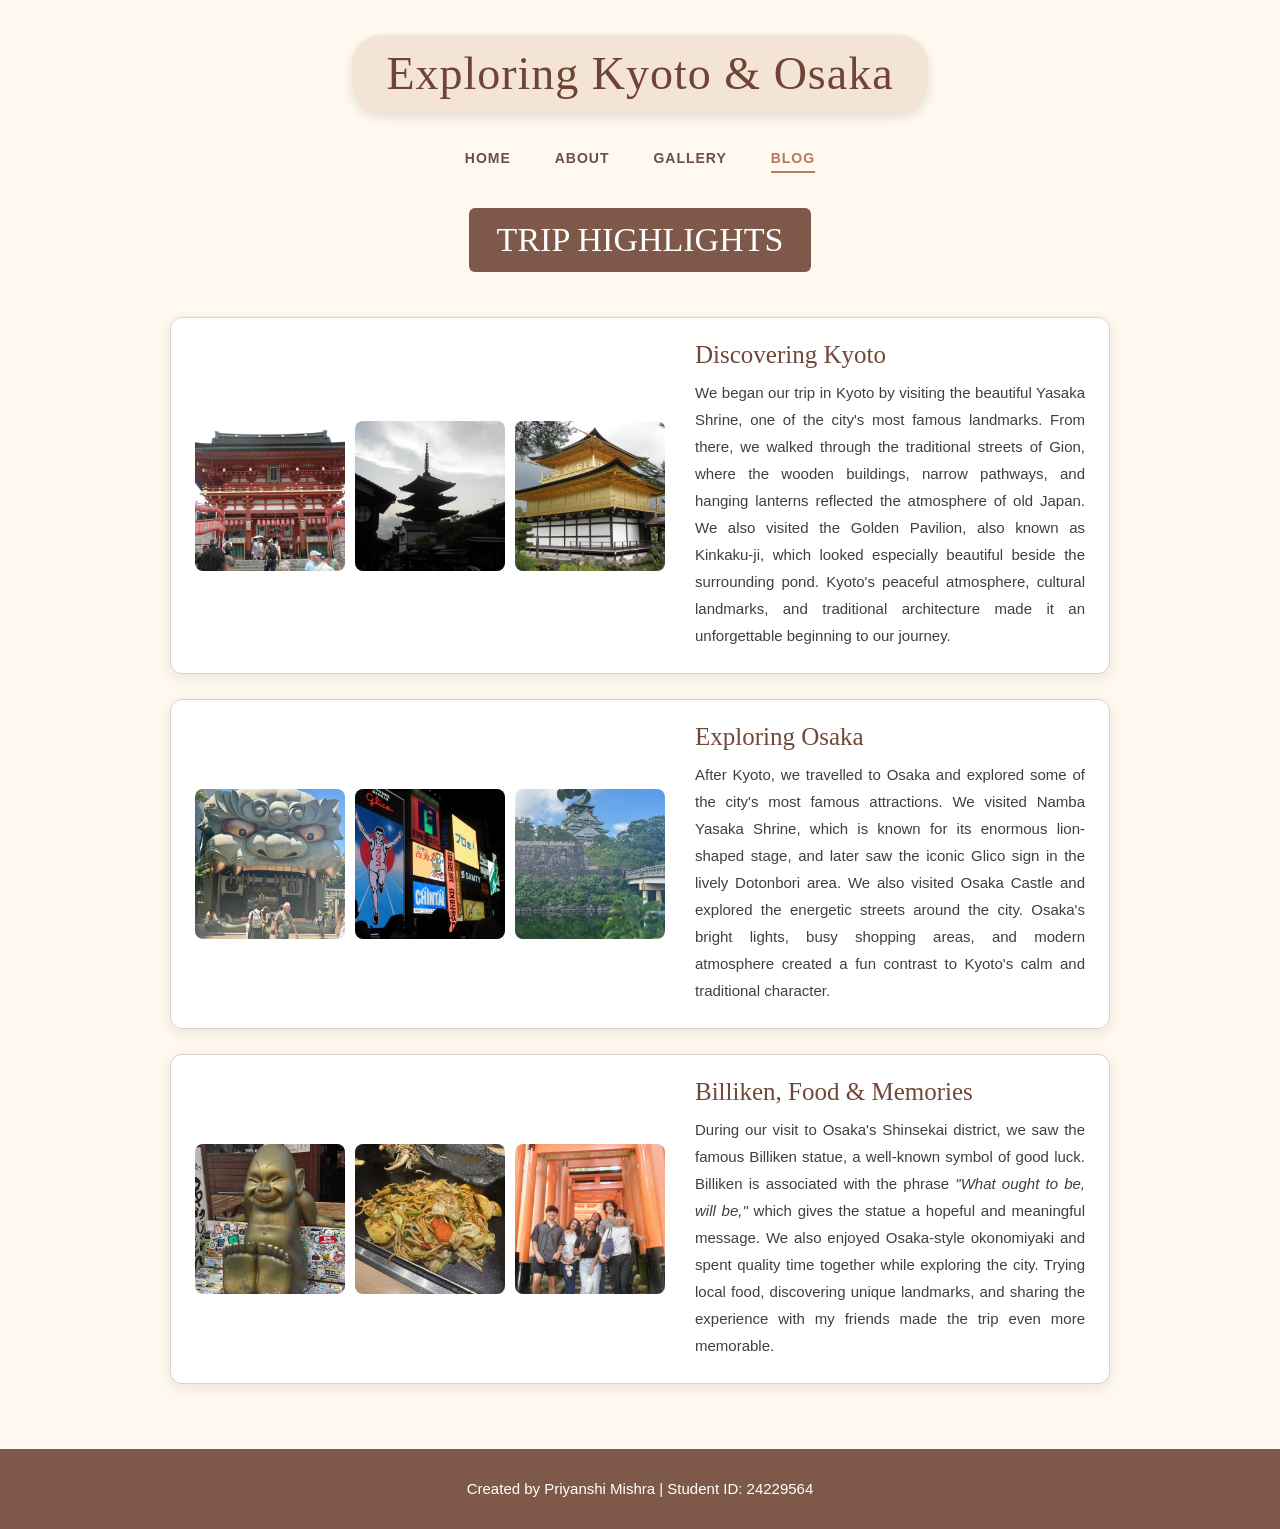
==== blog.html @ a9959059 "Initial commit" ====
<!DOCTYPE html>
<!-- Website Template by freewebsitetemplates.com -->
<html>
<head>
    <meta charset="UTF-8" />
    <meta name="viewport" content="width=device-width, initial-scale=1.0" />

    <title>Blog - Exploring Kyoto & Osaka</title>

    <link rel="stylesheet" type="text/css" href="css/style.css" />

    <link
        rel="stylesheet"
        type="text/css"
        href="css/mobile.css"
        media="screen and (max-width : 568px)"
    />

    <script type="text/javascript" src="js/mobile.js"></script>
</head>

<body class="blog-page">

    <div id="header">

        <h1 class="main-title">Exploring Kyoto & Osaka</h1>

        <ul id="navigation">

            <li>
                <a href="index.html">home</a>
            </li>

            <li>
                <a href="about.html">about</a>
            </li>

            <li>
                <a href="gallery.html">gallery</a>
            </li>

            <li class="selected">
                <a href="blog.html">blog</a>
            </li>

        </ul>

    </div>

    <div id="body">

        <h1>
            <span>Trip Highlights</span>
        </h1>

        <div>

            <ul>

                <!-- Kyoto Section -->

                <li>

                    <div class="box">

                        <div class="box-img">

                            <img
                                src="images/yasakashrine.jpeg"
                                alt="Yasaka Shrine"
                                width="150px"
                                height="150px"
                            />

                            <img
                                src="images/gionstreet.jpeg"
                                alt="Gion Street"
                                width="150px"
                                height="150px"
                            />

                            <img
                                src="images/goldentemple.jpeg"
                                alt="Golden Pavilion in Kyoto"
                                width="150px"
                                height="150px"
                            />

                        </div>

                        <div class="box-p">

                            <h3>Discovering Kyoto</h3>

                            <p>
                                We began our trip in Kyoto by visiting the beautiful Yasaka Shrine, one of the city's most famous landmarks. From there, we walked through the traditional streets of Gion, where the wooden buildings, narrow pathways, and hanging lanterns reflected the atmosphere of old Japan. We also visited the Golden Pavilion, also known as Kinkaku-ji, which looked especially beautiful beside the surrounding pond. Kyoto's peaceful atmosphere, cultural landmarks, and traditional architecture made it an unforgettable beginning to our journey.
                            </p>

                        </div>

                    </div>

                </li>

                <!-- Osaka Section -->

                <li>

                    <div class="box">

                        <div class="box-img">

                            <img
                                src="images/namba-yasaka-shrine.jpeg"
                                alt="Namba Yasaka Shrine"
                                width="150px"
                                height="150px"
                            />

                            <img
                                src="images/Glicabridge.jpeg"
                                alt="Glico sign in Dotonbori"
                                width="150px"
                                height="150px"
                            />

                            <img
                                src="images/osaka-castle.jpeg"
                                alt="Osaka Castle"
                                width="150px"
                                height="150px"
                            />

                        </div>

                        <div class="box-p">

                            <h3>Exploring Osaka</h3>

                            <p>
                                After Kyoto, we travelled to Osaka and explored some of the city's most famous attractions. We visited Namba Yasaka Shrine, which is known for its enormous lion-shaped stage, and later saw the iconic Glico sign in the lively Dotonbori area. We also visited Osaka Castle and explored the energetic streets around the city. Osaka's bright lights, busy shopping areas, and modern atmosphere created a fun contrast to Kyoto's calm and traditional character.
                            </p>

                        </div>

                    </div>

                </li>

                <!-- Billiken and Food Section -->

                <li>

                    <div class="box">

                        <div class="box-img">

                            <img
                                src="images/whatoughttobe.jpeg"
                                alt="Billiken Statue"
                                width="150px"
                                height="150px"
                            />

                            <img
                                src="images/okonomiyaki.jpeg"
                                alt="Osaka-style okonomiyaki"
                                width="150px"
                                height="150px"
                            />

                            <img
                                src="images/friends.jpeg"
                                alt="Friends during the trip"
                                width="150px"
                                height="150px"
                            />

                        </div>

                        <div class="box-p">

                            <h3>Billiken, Food & Memories</h3>

                            <p>
                                During our visit to Osaka's Shinsekai district, we saw the famous Billiken statue, a well-known symbol of good luck. Billiken is associated with the phrase <em>"What ought to be, will be,"</em> which gives the statue a hopeful and meaningful message. We also enjoyed Osaka-style okonomiyaki and spent quality time together while exploring the city. Trying local food, discovering unique landmarks, and sharing the experience with my friends made the trip even more memorable.
                            </p>

                        </div>

                    </div>

                </li>

            </ul>

        </div>

    </div>

    <div id="footer">

        <div>
            <p>Created by Priyanshi Mishra | Student ID: 24229564</p>
        </div>

    </div>

</body>
</html>
---- css/style.css ----
/* Website Template by freewebsitetemplates.com */

/* ------------------------------
   GENERAL STYLES
------------------------------ */

* {
	box-sizing: border-box;
}

body {
	background: #fffaf5;
	color: #2f2f2f;
	font-family: Arial, Helvetica, sans-serif;
	font-size: 14px;
	font-weight: normal;
	line-height: 1;
	margin: 0;
	min-width: 960px;
	padding: 0;
}

p {
	color: #3f3f3f;
	font-size: 15px;
	line-height: 1.8;
	margin: 0;
	padding: 0;
}

p a {
	color: #7e4d3a;
	text-decoration: underline;
}

p a:hover {
	color: #b26f52;
}

/* ------------------------------
   HEADER
------------------------------ */

#header {
	display: block;
	margin: 0 auto;
	padding: 35px 0 35px;
	text-align: center;
	width: 960px;
}

#header a.logo {
	display: none;
}

.main-title {
	background: #f4e4d6;
	border-radius: 30px;
	box-shadow: 0 4px 12px rgba(0, 0, 0, 0.12);
	color: #6f4435;
	display: inline-block;
	font-family: Georgia, "Times New Roman", serif;
	font-size: 46px;
	font-weight: normal;
	letter-spacing: 1px;
	margin: 0;
	padding: 16px 34px;
	text-align: center;
}

#header ul {
	margin: 0;
	padding: 38px 0 0;
}

#header ul li {
	display: inline;
	list-style: none;
	margin: 0;
	padding: 0 20px;
}

#header ul li a {
	color: #6a5148;
	display: inline-block;
	font-family: Arial, Helvetica, sans-serif;
	font-size: 14px;
	font-weight: bold;
	letter-spacing: 1px;
	margin: 0;
	padding: 0 0 6px;
	text-decoration: none;
	text-transform: uppercase;
}

#header ul li a:hover,
#header ul li.selected a {
	border-bottom: 2px solid #b8795f;
	color: #b8795f;
}

/* ------------------------------
   BODY
------------------------------ */

#body {
	margin: 0;
	padding: 0 0 40px;
	text-align: center;
}

#body h1 {
	color: #fff;
	display: inline-block;
	font-family: Georgia, "Times New Roman", serif;
	font-size: 34px;
	font-weight: normal;
	margin: 0 0 25px;
	padding: 0;
	text-transform: uppercase;
}

#body h1 span {
	background: #7e594a;
	border-radius: 6px;
	display: inline-block;
	padding: 15px 28px;
}

#body > div {
	margin: 0 auto;
	padding: 0;
	width: 960px;
}

/* ------------------------------
   ABOUT PAGE
------------------------------ */

.about-page {
	background-color: #f6fbf6;
}

.about-title {
	background: #6f8f70 !important;
	box-shadow: 0 4px 12px rgba(0, 0, 0, 0.15);
	color: #fff;
	display: inline-block;
	margin: 0 0 25px !important;
	padding: 15px 28px !important;
}

#body > div > img {
	border: 4px solid #fff;
	border-radius: 10px;
	box-shadow: 0 5px 18px rgba(0, 0, 0, 0.16);
	display: block;
	height: 500px;
	margin: 24px auto 0;
	object-fit: cover;
	padding: 0;
	width: 760px;
}

#body > div .article {
	margin: 0 auto;
	padding: 35px 40px 0;
	width: 760px;
}

#body > div .article h2 {
	font-family: Georgia, "Times New Roman", serif;
	font-size: 26px;
	font-weight: normal;
	margin: 0 0 25px;
}

#body > div .article h3 {
	color: #252525;
	line-height: 24px;
	margin: 0;
	padding: 0;
}

#body > div .article h4 {
	background: #7e594a;
	color: #fff;
	display: inline-block;
	font-family: Georgia, "Times New Roman", serif;
	font-size: 24px;
	font-weight: normal;
	margin: 0 0 25px;
	padding: 10px 26px;
}

#body > div .article p {
	margin: 0 0 30px;
	text-align: justify;
}

/* ------------------------------
   HOMEPAGE FEATURED SECTION
------------------------------ */

#body #featured {
	height: 620px;
	margin: 0 0 30px;
	overflow: hidden;
	padding: 0;
	position: relative;
	width: 100%;
}

#body #featured img {
	border: 0;
	display: block;
	height: 620px;
	margin: 0;
	object-fit: cover;
	object-position: center;
	padding: 0;
	width: 100%;
}

#body #featured::after {
	background: linear-gradient(
		to right,
		rgba(0, 0, 0, 0.45),
		rgba(0, 0, 0, 0.05)
	);
	content: "";
	inset: 0;
	position: absolute;
}

#body #featured div {
	left: 50%;
	margin-left: -480px;
	margin-top: 0;
	padding: 0;
	position: absolute;
	text-align: left;
	top: 175px;
	width: 470px;
	z-index: 2;
}

#body #featured div h2 {
	background: rgba(255, 255, 255, 0.94);
	border-radius: 5px;
	color: #51372e;
	display: inline-block;
	font-family: Georgia, "Times New Roman", serif;
	font-size: 27px;
	font-weight: normal;
	margin: 0 0 15px;
	padding: 18px 24px;
	text-transform: uppercase;
}

#body #featured div span {
	background: rgba(66, 45, 37, 0.9);
	border-radius: 4px;
	color: #fff;
	display: block;
	font-size: 18px;
	margin: 7px 0;
	padding: 12px 20px;
	width: fit-content;
}

#body #featured div a {
	background: #b8795f;
	border-radius: 4px;
	color: #fff;
	display: inline-block;
	font-size: 15px;
	font-weight: bold;
	letter-spacing: 0.5px;
	margin: 14px 0 0;
	padding: 16px 24px;
	text-align: center;
	text-decoration: none;
	text-transform: uppercase;
}

#body #featured div a:hover {
	background: #965d46;
}

/* ------------------------------
   HOMEPAGE IMAGE CARDS
------------------------------ */

#body > ul {
	display: flex;
	justify-content: center;
	gap: 24px;
	margin: 0 auto;
	overflow: hidden;
	padding: 25px 0 0;
	width: 960px;
}

#body > ul li {
	display: block;
	float: none;
	list-style: none;
	margin: 0;
	padding: 0;
	width: 290px;
}

#body > ul li img {
	border: 4px solid #fff;
	border-radius: 10px;
	box-shadow: 0 4px 14px rgba(0, 0, 0, 0.14);
	display: block;
	height: 290px;
	margin: 0;
	object-fit: cover;
	padding: 0;
	transition: transform 0.3s ease, box-shadow 0.3s ease;
	width: 100%;
}

#body > ul li img:hover {
	box-shadow: 0 8px 18px rgba(0, 0, 0, 0.2);
	transform: translateY(-4px);
}

#body > ul li a {
	color: #000;
	display: block;
	font-size: 20px;
	font-weight: normal;
	margin: 0;
	padding: 0;
	text-align: center;
	text-decoration: none;
	text-transform: uppercase;
}

#body > ul li a span {
	display: block;
	margin: 0;
	padding: 25px 0 0;
}

/* ------------------------------
   GALLERY PAGE
------------------------------ */

.gallery-page {
	background-color: #f4f1ed;
}

#body ul.gallery {
	display: grid;
	gap: 22px;
	grid-template-columns: repeat(3, 1fr);
	margin: 0 auto;
	overflow: visible;
	padding: 20px 0;
	width: 860px;
}

#body ul.gallery li {
	border: 0;
	display: block;
	list-style: none;
	margin: 0;
	overflow: visible;
	padding: 0;
	width: 100%;
}

.gallery-img {
	border: 4px solid #fff;
	border-radius: 10px;
	box-shadow: 0 4px 14px rgba(0, 0, 0, 0.16);
	display: block;
	height: 250px;
	margin: 0;
	object-fit: cover;
	opacity: 1;
	padding: 0;
	transition: transform 0.3s ease, box-shadow 0.3s ease;
	width: 100%;
}

.gallery-img:hover {
	box-shadow: 0 8px 20px rgba(0, 0, 0, 0.22);
	transform: scale(1.03);
}

/* ------------------------------
   BLOG PAGE
------------------------------ */

.blog-page {
	background-color: #fff9ef;
}

#body div ul {
	margin: 0 auto;
	padding: 20px 0 0;
	width: 940px;
}

#body div ul li {
	background: #fff;
	border: 1px solid #dfd1c8;
	border-radius: 12px;
	box-shadow: 0 4px 15px rgba(0, 0, 0, 0.09);
	display: block;
	list-style: none;
	margin: 0 0 25px;
	overflow: hidden;
	padding: 24px;
}

.box {
	align-items: center;
	display: flex;
	gap: 30px;
	width: 100%;
}

.box-img {
	display: grid;
	flex: 0 0 470px;
	gap: 10px;
	grid-template-columns: repeat(3, 1fr);
	width: 470px;
}

.box-img img {
	border: 0;
	border-radius: 8px;
	display: block;
	height: 150px;
	margin: 0 !important;
	object-fit: cover;
	opacity: 1 !important;
	padding: 0;
	width: 100%;
}

.box-p {
	flex: 1;
	margin: 0;
	padding: 0;
	text-align: left;
}

#body div ul li .box-p h3 {
	color: #704838;
	font-family: Georgia, "Times New Roman", serif;
	font-size: 25px;
	font-weight: normal;
	margin: 0 0 12px;
	padding: 0;
	text-transform: none;
}

#body div ul li .box-p p {
	padding: 0;
	text-align: justify;
}

/* Old template figure styles kept for compatibility */

#body div ul li .figure {
	border-right: 2px solid #1a1a1a;
	float: left;
	margin: 0;
	padding: 0;
	width: 376px;
}

#body div ul li .figure img {
	width: 100%;
}

/* ------------------------------
   FORMS
------------------------------ */

#body form {
	margin: 0 auto;
	padding: 24px 0 0;
	width: 620px;
}

#body form input,
#body form textarea {
	border: 2px solid #7e594a;
	color: #252525;
	font-family: Arial, Helvetica, sans-serif;
	font-size: 15px;
	font-weight: normal;
	margin: 0 0 25px;
	padding: 18px 10px;
	text-align: center;
	text-transform: uppercase;
	width: 596px;
}

#body form textarea {
	height: 175px;
	overflow: auto;
	resize: none;
}

#body form #send {
	background: #b8795f;
	color: #fff;
	cursor: pointer;
	display: inline-block;
	font-size: 15px;
	font-weight: bold;
	padding: 18px 28px;
	width: auto;
}

#body form #send:hover {
	background: #fff;
	color: #b8795f;
}

/* ------------------------------
   WELCOME SCREEN
------------------------------ */

#welcome-screen {
	background: #fffaf5;
	min-height: 100vh;
	padding-top: 130px !important;
}

#welcome-screen h2 {
	color: #6f4435;
	font-family: Georgia, "Times New Roman", serif;
	font-size: 30px;
	font-weight: normal;
	margin-bottom: 25px;
}

#welcome-screen input {
	border: 1px solid #c8aa99;
	border-radius: 6px;
	font-size: 16px;
	padding: 12px 14px;
	width: 250px;
}

#welcome-screen button {
	background: #b8795f;
	border: 0;
	border-radius: 6px;
	color: #fff;
	cursor: pointer;
	font-size: 15px;
	margin-left: 8px;
	padding: 13px 22px;
}

#welcome-screen button:hover {
	background: #965d46;
}

/* ------------------------------
   FOOTER
------------------------------ */

#footer {
	background: #7e594a;
	margin: 0;
	padding: 28px 0;
}

#footer div {
	margin: 0 auto;
	overflow: hidden;
	padding: 0;
	width: 960px;
}

#footer div p {
	color: #fff;
	float: none;
	line-height: 24px;
	margin: 0;
	padding: 0;
	text-align: center;
}

#footer div ul {
	display: block;
	float: right;
	margin: 0;
	overflow: hidden;
	padding: 0;
	width: 256px;
}

#footer div ul li {
	display: block;
	float: left;
	list-style: none;
	margin: 0 10px;
	padding: 0;
	width: 44px;
}

#footer div ul li a {
	background: url(../images/icons.jpg) no-repeat 0 0;
	display: block;
	height: 44px;
	margin: 0;
	padding: 0;
	text-indent: -99999px;
	width: 44px;
}

#footer div ul li #twitter {
	background-position: 0 0;
}

#footer div ul li #twitter:hover {
	background-position: -44px 0;
}

#footer div ul li #facebook {
	background-position: 0 -44px;
}

#footer div ul li #facebook:hover {
	background-position: -44px -44px;
}

#footer div ul li #googleplus {
	background-position: 0 -88px;
}

#footer div ul li #googleplus:hover {
	background-position: -44px -88px;
}

#footer div ul li #pinterest {
	background-position: 0 -132px;
}

#footer div ul li #pinterest:hover {
	background-position: -44px -132px;
}
---- css/mobile.css ----
/* Website Template by freewebsitetemplates.com */

body {
	min-width: 0;
}

#header {
	padding: 20px 0;
	position: relative;
	width: 100%;
}

#header a.logo {
	width: 80%;
}

#header a.logo img {
	width: 100%;
}

#mobile-navigation {
	background: url(../images/mobile-menu.png) no-repeat 0 0;
	display: block;
	height: 50px;
	margin: 30px auto 0;
	padding: 0;
	width: 50px;
}

#header ul {
	border: 1px solid #fff;
	display: none;
	left: 50%;
	margin-left: -45%;
	padding: 0;
	position: absolute;
	width: 90%;
	z-index: 1001;
}

#header ul li {
	border-top: 1px solid #fff;
	display: block;
	margin: 0;
	padding: 0;
	position: relative;
}

#header > ul > li:first-child {
	border: 0;
}

#header ul li a {
	background: rgba(11, 163, 156, 0.9);
	color: #fff;
	display: block;
	font-family: Arial, Helvetica, sans-serif;
	font-size: 16px;
	font-weight: normal;
	height: 49px;
	line-height: 49px;
	padding: 0 15px;
	text-align: left;
}

#header ul li a:hover,
#header ul li.selected a {
	background: rgba(0, 0, 0, 0.9);
	color: #fff;
}

#header ul ul {
	border: 0;
	display: none;
	height: auto;
	left: 0;
	margin: 0;
	position: relative;
	width: 100%;
}

#header ul ul li a {
	text-indent: 15px;
}

#header ul li span {
	background: rgba(11, 163, 156, 0.9) url(../images/mobile-expand.png) no-repeat 0 0;
	border-left: 1px solid #fff;
	display: block;
	height: 49px;
	position: absolute;
	right: 0;
	top: 0;
	width: 50px;
}

#body {
	width: 100%;
}

#body h1 {
	display: block;
	font-size: 20px;
	margin: 0 auto;
	width: 90%;
}

#body h1 span {
	display: block;
	padding: 3%;
	width: 94%;
}

#body > div {
	padding: 0 5%;
	width: 90%;
}

#body > div img {
	margin: 24px 0 30px;
	width: 98%;
}

#body > div .article {
	padding: 0;
	width: 100%;
}

#body > div .article h2,
#body > div .article h4 {
	font-size: 18px;
	font-weight: bold;
}

#body #featured {
	margin: 0 0 20px;
	overflow: hidden;
	position: relative;
}

#body #featured img {
	height: 500px;
	margin: 0;
	min-width: 100%;
	object-fit: cover;
	width: 100%;
}

#body #featured div {
	left: 0;
	margin: 0;
	padding: 0 2%;
	position: absolute;
	text-align: left;
	top: 0;
	width: 96%;
}

#body #featured div h2 {
	font-size: 14px;
	font-weight: normal;
	margin: 50px 0 10px;
	padding: 8px 5px;
}

#body #featured div span {
	display: block;
	font-size: 14px;
	margin: 10px 0;
	padding: 10px;
}

#body #featured div a {
	font-size: 14px;
	margin: 5px 0 0;
	padding: 10px;
}

#body > ul {
	overflow: visible;
	padding: 0 5%;
	width: 90%;
}

#body ul.gallery {
	overflow: hidden;
	padding: 5% 0;
	width: 100%;
}

#body > ul li {
	float: none;
	margin: 0;
	width: 100%;
}

#body ul.gallery li {
	box-sizing: border-box;
	float: left;
	margin: 0 0 5% 5%;
	width: 42%;
}

#body ul.gallery li img {
	height: 160px;
	margin: 0;
	object-fit: cover;
	width: 100%;
}

#body > ul li a img {
	width: 98%;
}

#body > ul li img {
	height: auto;
	margin: 0 0 20px;
	object-fit: cover;
	width: 100%;
}

#body > ul li a span {
	padding: 15px 0;
}

#body div ul {
	margin: 0;
	padding: 20px 0 0;
	width: 100%;
}

#body div ul li {
	overflow: visible;
	padding: 0 0 20px;
	width: 99%;
}

#body div ul li .figure {
	border: 0;
	display: block;
	float: none;
	margin: 0 0 20px;
	width: 100%;
}

#body div ul li .figure img {
	width: 100%;
}

#body div ul li div {
	float: none;
	padding: 0;
	width: 100%;
}

#body div ul li div a.more:hover {
	height: 14px;
	line-height: 14px;
}

#body form {
	width: 100%;
}

#body form input,
#body form textarea {
	margin: 0 0 20px;
	padding: 10px;
	width: 84%;
}

#body form #send {
	padding: 10px;
}

#footer {
	padding: 10px 0 25px;
}

#footer div {
	overflow: visible;
	width: 100%;
}

#footer div p {
	float: none;
	margin: 0;
	text-align: center;
}

#footer div ul {
	float: none;
	margin: 0 auto;
	width: 256px;
}

/* Main title */

.main-title {
	font-size: 28px;
	margin: 10px auto 20px;
	padding: 0 15px;
	text-align: center;
}

/* Blog sections */

.blog-page .box {
	display: block;
	width: 100%;
}

.blog-page .box-img {
	display: flex;
	flex-wrap: wrap;
	gap: 10px;
	justify-content: center;
	margin-bottom: 15px;
	width: 100%;
}

.blog-page .box-img img {
	display: block;
	height: 140px;
	margin: 0;
	object-fit: cover;
	width: 140px;
}

.blog-page .box-p {
	padding: 0;
	width: 100%;
}

.blog-page .box-p h3 {
	font-size: 20px;
	margin: 10px 0;
	text-align: center;
}

.blog-page .box-p p {
	font-size: 15px;
	line-height: 1.6;
	padding: 0 10px;
	text-align: left;
}
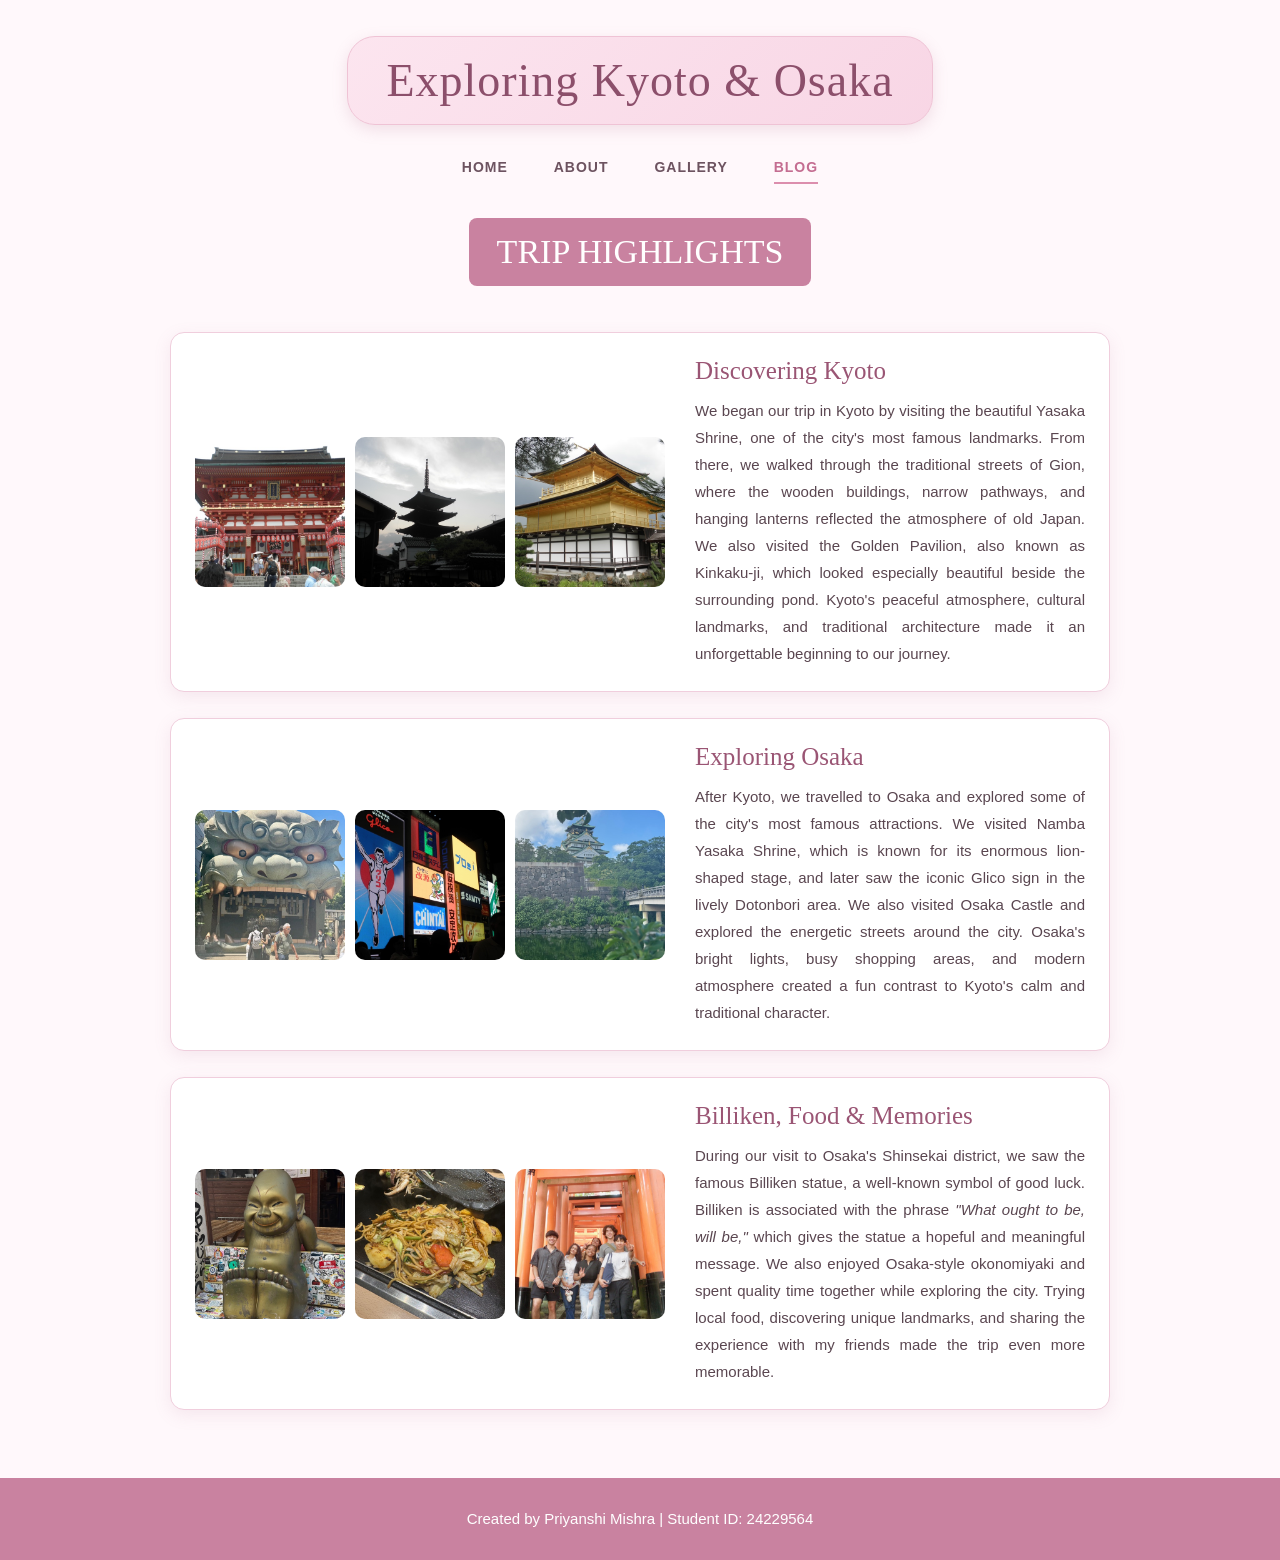
==== commit 3460b00d: "Update blog.html" ====
--- a/blog.html
+++ b/blog.html
@@ -125,7 +125,7 @@
                             />
 
                             <img
-                                src="images/osaka-castle.jpeg"
+                                src="images/castle.jpeg"
                                 alt="Osaka Castle"
                                 width="150px"
                                 height="150px"
--- a/css/style.css
+++ b/css/style.css
@@ -1,7 +1,7 @@
 /* Website Template by freewebsitetemplates.com */
 
 /* ------------------------------
-   GENERAL STYLES
+   GENERAL
 ------------------------------ */
 
 * {
@@ -9,19 +9,17 @@
 }
 
 body {
-	background: #fffaf5;
-	color: #2f2f2f;
+	background: #fffafc;
+	color: #4a3a42;
 	font-family: Arial, Helvetica, sans-serif;
 	font-size: 14px;
-	font-weight: normal;
-	line-height: 1;
 	margin: 0;
 	min-width: 960px;
 	padding: 0;
 }
 
 p {
-	color: #3f3f3f;
+	color: #5a4650;
 	font-size: 15px;
 	line-height: 1.8;
 	margin: 0;
@@ -29,12 +27,23 @@
 }
 
 p a {
-	color: #7e4d3a;
+	color: #b86f8f;
 	text-decoration: underline;
 }
 
 p a:hover {
-	color: #b26f52;
+	color: #8f4f6d;
+}
+
+/* ------------------------------
+   TEMPLATE CREDIT
+------------------------------ */
+
+#main-content > p:first-child {
+	background: #fff1f6 !important;
+	color: #7a5667;
+	margin: 0;
+	padding: 12px !important;
 }
 
 /* ------------------------------
@@ -44,7 +53,7 @@
 #header {
 	display: block;
 	margin: 0 auto;
-	padding: 35px 0 35px;
+	padding: 36px 0 34px;
 	text-align: center;
 	width: 960px;
 }
@@ -54,49 +63,46 @@
 }
 
 .main-title {
-	background: #f4e4d6;
-	border-radius: 30px;
-	box-shadow: 0 4px 12px rgba(0, 0, 0, 0.12);
-	color: #6f4435;
+	background: linear-gradient(135deg, #fce5ef, #f8d6e5);
+	border: 1px solid #efc3d5;
+	border-radius: 28px;
+	box-shadow: 0 5px 15px rgba(175, 110, 140, 0.18);
+	color: #8c4f6b;
 	display: inline-block;
 	font-family: Georgia, "Times New Roman", serif;
 	font-size: 46px;
 	font-weight: normal;
 	letter-spacing: 1px;
 	margin: 0;
-	padding: 16px 34px;
-	text-align: center;
+	padding: 17px 38px;
 }
 
 #header ul {
 	margin: 0;
-	padding: 38px 0 0;
+	padding: 34px 0 0;
 }
 
 #header ul li {
 	display: inline;
 	list-style: none;
-	margin: 0;
-	padding: 0 20px;
+	padding: 0 21px;
 }
 
 #header ul li a {
-	color: #6a5148;
-	display: inline-block;
-	font-family: Arial, Helvetica, sans-serif;
+	color: #6d5360;
+	display: inline-block;
 	font-size: 14px;
 	font-weight: bold;
 	letter-spacing: 1px;
-	margin: 0;
-	padding: 0 0 6px;
+	padding: 0 0 7px;
 	text-decoration: none;
 	text-transform: uppercase;
 }
 
 #header ul li a:hover,
 #header ul li.selected a {
-	border-bottom: 2px solid #b8795f;
-	color: #b8795f;
+	border-bottom: 2px solid #dc8ead;
+	color: #c46d91;
 }
 
 /* ------------------------------
@@ -105,7 +111,7 @@
 
 #body {
 	margin: 0;
-	padding: 0 0 40px;
+	padding: 0 0 42px;
 	text-align: center;
 }
 
@@ -115,14 +121,13 @@
 	font-family: Georgia, "Times New Roman", serif;
 	font-size: 34px;
 	font-weight: normal;
-	margin: 0 0 25px;
-	padding: 0;
+	margin: 0 0 26px;
 	text-transform: uppercase;
 }
 
 #body h1 span {
-	background: #7e594a;
-	border-radius: 6px;
+	background: #c982a0;
+	border-radius: 8px;
 	display: inline-block;
 	padding: 15px 28px;
 }
@@ -134,77 +139,13 @@
 }
 
 /* ------------------------------
-   ABOUT PAGE
------------------------------- */
-
-.about-page {
-	background-color: #f6fbf6;
-}
-
-.about-title {
-	background: #6f8f70 !important;
-	box-shadow: 0 4px 12px rgba(0, 0, 0, 0.15);
-	color: #fff;
-	display: inline-block;
-	margin: 0 0 25px !important;
-	padding: 15px 28px !important;
-}
-
-#body > div > img {
-	border: 4px solid #fff;
-	border-radius: 10px;
-	box-shadow: 0 5px 18px rgba(0, 0, 0, 0.16);
-	display: block;
-	height: 500px;
-	margin: 24px auto 0;
-	object-fit: cover;
-	padding: 0;
-	width: 760px;
-}
-
-#body > div .article {
-	margin: 0 auto;
-	padding: 35px 40px 0;
-	width: 760px;
-}
-
-#body > div .article h2 {
-	font-family: Georgia, "Times New Roman", serif;
-	font-size: 26px;
-	font-weight: normal;
-	margin: 0 0 25px;
-}
-
-#body > div .article h3 {
-	color: #252525;
-	line-height: 24px;
-	margin: 0;
-	padding: 0;
-}
-
-#body > div .article h4 {
-	background: #7e594a;
-	color: #fff;
-	display: inline-block;
-	font-family: Georgia, "Times New Roman", serif;
-	font-size: 24px;
-	font-weight: normal;
-	margin: 0 0 25px;
-	padding: 10px 26px;
-}
-
-#body > div .article p {
-	margin: 0 0 30px;
-	text-align: justify;
-}
-
-/* ------------------------------
-   HOMEPAGE FEATURED SECTION
+   HERO SECTION
 ------------------------------ */
 
 #body #featured {
+	border-radius: 0 0 18px 18px;
 	height: 620px;
-	margin: 0 0 30px;
+	margin: 0 0 34px;
 	overflow: hidden;
 	padding: 0;
 	position: relative;
@@ -225,8 +166,8 @@
 #body #featured::after {
 	background: linear-gradient(
 		to right,
-		rgba(0, 0, 0, 0.45),
-		rgba(0, 0, 0, 0.05)
+		rgba(71, 45, 57, 0.48),
+		rgba(71, 45, 57, 0.08)
 	);
 	content: "";
 	inset: 0;
@@ -236,56 +177,55 @@
 #body #featured div {
 	left: 50%;
 	margin-left: -480px;
-	margin-top: 0;
 	padding: 0;
 	position: absolute;
 	text-align: left;
-	top: 175px;
-	width: 470px;
+	top: 145px;
+	width: 500px;
 	z-index: 2;
 }
 
 #body #featured div h2 {
-	background: rgba(255, 255, 255, 0.94);
+	background: rgba(255, 250, 252, 0.96);
+	border-radius: 7px;
+	color: #8a4d69;
+	display: inline-block;
+	font-family: Georgia, "Times New Roman", serif;
+	font-size: 28px;
+	font-weight: normal;
+	line-height: 1.2;
+	margin: 0 0 15px;
+	padding: 18px 25px;
+	text-transform: uppercase;
+}
+
+#body #featured div span {
+	background: rgba(125, 75, 98, 0.9);
 	border-radius: 5px;
-	color: #51372e;
-	display: inline-block;
-	font-family: Georgia, "Times New Roman", serif;
-	font-size: 27px;
-	font-weight: normal;
-	margin: 0 0 15px;
-	padding: 18px 24px;
-	text-transform: uppercase;
-}
-
-#body #featured div span {
-	background: rgba(66, 45, 37, 0.9);
-	border-radius: 4px;
 	color: #fff;
 	display: block;
 	font-size: 18px;
-	margin: 7px 0;
+	margin: 8px 0;
 	padding: 12px 20px;
 	width: fit-content;
 }
 
 #body #featured div a {
-	background: #b8795f;
-	border-radius: 4px;
+	background: #df8fb0;
+	border-radius: 5px;
 	color: #fff;
 	display: inline-block;
 	font-size: 15px;
 	font-weight: bold;
 	letter-spacing: 0.5px;
-	margin: 14px 0 0;
+	margin: 18px 0 0;
 	padding: 16px 24px;
-	text-align: center;
 	text-decoration: none;
 	text-transform: uppercase;
 }
 
 #body #featured div a:hover {
-	background: #965d46;
+	background: #c87196;
 }
 
 /* ------------------------------
@@ -294,8 +234,8 @@
 
 #body > ul {
 	display: flex;
+	gap: 24px;
 	justify-content: center;
-	gap: 24px;
 	margin: 0 auto;
 	overflow: hidden;
 	padding: 25px 0 0;
@@ -312,39 +252,58 @@
 }
 
 #body > ul li img {
-	border: 4px solid #fff;
-	border-radius: 10px;
-	box-shadow: 0 4px 14px rgba(0, 0, 0, 0.14);
+	border: 5px solid #fff;
+	border-radius: 14px;
+	box-shadow: 0 5px 16px rgba(174, 111, 140, 0.18);
 	display: block;
 	height: 290px;
 	margin: 0;
 	object-fit: cover;
-	padding: 0;
-	transition: transform 0.3s ease, box-shadow 0.3s ease;
+	transition: 0.3s ease;
 	width: 100%;
 }
 
 #body > ul li img:hover {
-	box-shadow: 0 8px 18px rgba(0, 0, 0, 0.2);
-	transform: translateY(-4px);
-}
-
-#body > ul li a {
-	color: #000;
-	display: block;
-	font-size: 20px;
-	font-weight: normal;
-	margin: 0;
-	padding: 0;
-	text-align: center;
-	text-decoration: none;
-	text-transform: uppercase;
-}
-
-#body > ul li a span {
-	display: block;
-	margin: 0;
-	padding: 25px 0 0;
+	box-shadow: 0 9px 22px rgba(174, 111, 140, 0.24);
+	transform: translateY(-5px);
+}
+
+/* ------------------------------
+   ABOUT PAGE
+------------------------------ */
+
+.about-page {
+	background: #fffafc;
+}
+
+.about-title {
+	background: #c982a0 !important;
+	box-shadow: 0 4px 12px rgba(174, 111, 140, 0.2);
+	color: #fff;
+	margin: 0 0 25px !important;
+	padding: 15px 28px !important;
+}
+
+#body > div > img {
+	border: 5px solid #fff;
+	border-radius: 14px;
+	box-shadow: 0 6px 20px rgba(174, 111, 140, 0.18);
+	display: block;
+	height: 500px;
+	margin: 24px auto 0;
+	object-fit: cover;
+	width: 760px;
+}
+
+#body > div .article {
+	margin: 0 auto;
+	padding: 35px 40px 0;
+	width: 760px;
+}
+
+#body > div .article p {
+	margin: 0 0 30px;
+	text-align: justify;
 }
 
 /* ------------------------------
@@ -352,7 +311,7 @@
 ------------------------------ */
 
 .gallery-page {
-	background-color: #f4f1ed;
+	background: #fff7fa;
 }
 
 #body ul.gallery {
@@ -360,7 +319,6 @@
 	gap: 22px;
 	grid-template-columns: repeat(3, 1fr);
 	margin: 0 auto;
-	overflow: visible;
 	padding: 20px 0;
 	width: 860px;
 }
@@ -370,28 +328,26 @@
 	display: block;
 	list-style: none;
 	margin: 0;
-	overflow: visible;
 	padding: 0;
 	width: 100%;
 }
 
 .gallery-img {
-	border: 4px solid #fff;
-	border-radius: 10px;
-	box-shadow: 0 4px 14px rgba(0, 0, 0, 0.16);
+	border: 5px solid #fff;
+	border-radius: 14px;
+	box-shadow: 0 5px 16px rgba(174, 111, 140, 0.18);
 	display: block;
 	height: 250px;
 	margin: 0;
 	object-fit: cover;
 	opacity: 1;
-	padding: 0;
-	transition: transform 0.3s ease, box-shadow 0.3s ease;
+	transition: 0.3s ease;
 	width: 100%;
 }
 
 .gallery-img:hover {
-	box-shadow: 0 8px 20px rgba(0, 0, 0, 0.22);
-	transform: scale(1.03);
+	box-shadow: 0 9px 22px rgba(174, 111, 140, 0.26);
+	transform: scale(1.025);
 }
 
 /* ------------------------------
@@ -399,7 +355,7 @@
 ------------------------------ */
 
 .blog-page {
-	background-color: #fff9ef;
+	background: #fff8fb;
 }
 
 #body div ul {
@@ -410,12 +366,12 @@
 
 #body div ul li {
 	background: #fff;
-	border: 1px solid #dfd1c8;
-	border-radius: 12px;
-	box-shadow: 0 4px 15px rgba(0, 0, 0, 0.09);
+	border: 1px solid #f0cedd;
+	border-radius: 14px;
+	box-shadow: 0 5px 17px rgba(174, 111, 140, 0.12);
 	display: block;
 	list-style: none;
-	margin: 0 0 25px;
+	margin: 0 0 26px;
 	overflow: hidden;
 	padding: 24px;
 }
@@ -436,31 +392,27 @@
 }
 
 .box-img img {
-	border: 0;
-	border-radius: 8px;
+	border-radius: 10px;
 	display: block;
 	height: 150px;
 	margin: 0 !important;
 	object-fit: cover;
 	opacity: 1 !important;
-	padding: 0;
 	width: 100%;
 }
 
 .box-p {
 	flex: 1;
-	margin: 0;
 	padding: 0;
 	text-align: left;
 }
 
 #body div ul li .box-p h3 {
-	color: #704838;
+	color: #9a5574;
 	font-family: Georgia, "Times New Roman", serif;
 	font-size: 25px;
 	font-weight: normal;
 	margin: 0 0 12px;
-	padding: 0;
 	text-transform: none;
 }
 
@@ -469,78 +421,18 @@
 	text-align: justify;
 }
 
-/* Old template figure styles kept for compatibility */
-
-#body div ul li .figure {
-	border-right: 2px solid #1a1a1a;
-	float: left;
-	margin: 0;
-	padding: 0;
-	width: 376px;
-}
-
-#body div ul li .figure img {
-	width: 100%;
-}
-
-/* ------------------------------
-   FORMS
------------------------------- */
-
-#body form {
-	margin: 0 auto;
-	padding: 24px 0 0;
-	width: 620px;
-}
-
-#body form input,
-#body form textarea {
-	border: 2px solid #7e594a;
-	color: #252525;
-	font-family: Arial, Helvetica, sans-serif;
-	font-size: 15px;
-	font-weight: normal;
-	margin: 0 0 25px;
-	padding: 18px 10px;
-	text-align: center;
-	text-transform: uppercase;
-	width: 596px;
-}
-
-#body form textarea {
-	height: 175px;
-	overflow: auto;
-	resize: none;
-}
-
-#body form #send {
-	background: #b8795f;
-	color: #fff;
-	cursor: pointer;
-	display: inline-block;
-	font-size: 15px;
-	font-weight: bold;
-	padding: 18px 28px;
-	width: auto;
-}
-
-#body form #send:hover {
-	background: #fff;
-	color: #b8795f;
-}
-
 /* ------------------------------
    WELCOME SCREEN
 ------------------------------ */
 
 #welcome-screen {
-	background: #fffaf5;
+	background: linear-gradient(135deg, #fff8fb, #fce7f0);
 	min-height: 100vh;
 	padding-top: 130px !important;
 }
 
 #welcome-screen h2 {
-	color: #6f4435;
+	color: #8f4f6d;
 	font-family: Georgia, "Times New Roman", serif;
 	font-size: 30px;
 	font-weight: normal;
@@ -548,17 +440,17 @@
 }
 
 #welcome-screen input {
-	border: 1px solid #c8aa99;
-	border-radius: 6px;
+	border: 1px solid #e2aec3;
+	border-radius: 7px;
 	font-size: 16px;
 	padding: 12px 14px;
 	width: 250px;
 }
 
 #welcome-screen button {
-	background: #b8795f;
+	background: #d985a8;
 	border: 0;
-	border-radius: 6px;
+	border-radius: 7px;
 	color: #fff;
 	cursor: pointer;
 	font-size: 15px;
@@ -567,7 +459,7 @@
 }
 
 #welcome-screen button:hover {
-	background: #965d46;
+	background: #bf6d91;
 }
 
 /* ------------------------------
@@ -575,83 +467,19 @@
 ------------------------------ */
 
 #footer {
-	background: #7e594a;
-	margin: 0;
-	padding: 28px 0;
+	background: #c982a0;
+	margin: 0;
+	padding: 29px 0;
 }
 
 #footer div {
 	margin: 0 auto;
-	overflow: hidden;
-	padding: 0;
 	width: 960px;
 }
 
 #footer div p {
 	color: #fff;
-	float: none;
 	line-height: 24px;
 	margin: 0;
-	padding: 0;
 	text-align: center;
-}
-
-#footer div ul {
-	display: block;
-	float: right;
-	margin: 0;
-	overflow: hidden;
-	padding: 0;
-	width: 256px;
-}
-
-#footer div ul li {
-	display: block;
-	float: left;
-	list-style: none;
-	margin: 0 10px;
-	padding: 0;
-	width: 44px;
-}
-
-#footer div ul li a {
-	background: url(../images/icons.jpg) no-repeat 0 0;
-	display: block;
-	height: 44px;
-	margin: 0;
-	padding: 0;
-	text-indent: -99999px;
-	width: 44px;
-}
-
-#footer div ul li #twitter {
-	background-position: 0 0;
-}
-
-#footer div ul li #twitter:hover {
-	background-position: -44px 0;
-}
-
-#footer div ul li #facebook {
-	background-position: 0 -44px;
-}
-
-#footer div ul li #facebook:hover {
-	background-position: -44px -44px;
-}
-
-#footer div ul li #googleplus {
-	background-position: 0 -88px;
-}
-
-#footer div ul li #googleplus:hover {
-	background-position: -44px -88px;
-}
-
-#footer div ul li #pinterest {
-	background-position: 0 -132px;
-}
-
-#footer div ul li #pinterest:hover {
-	background-position: -44px -132px;
 }
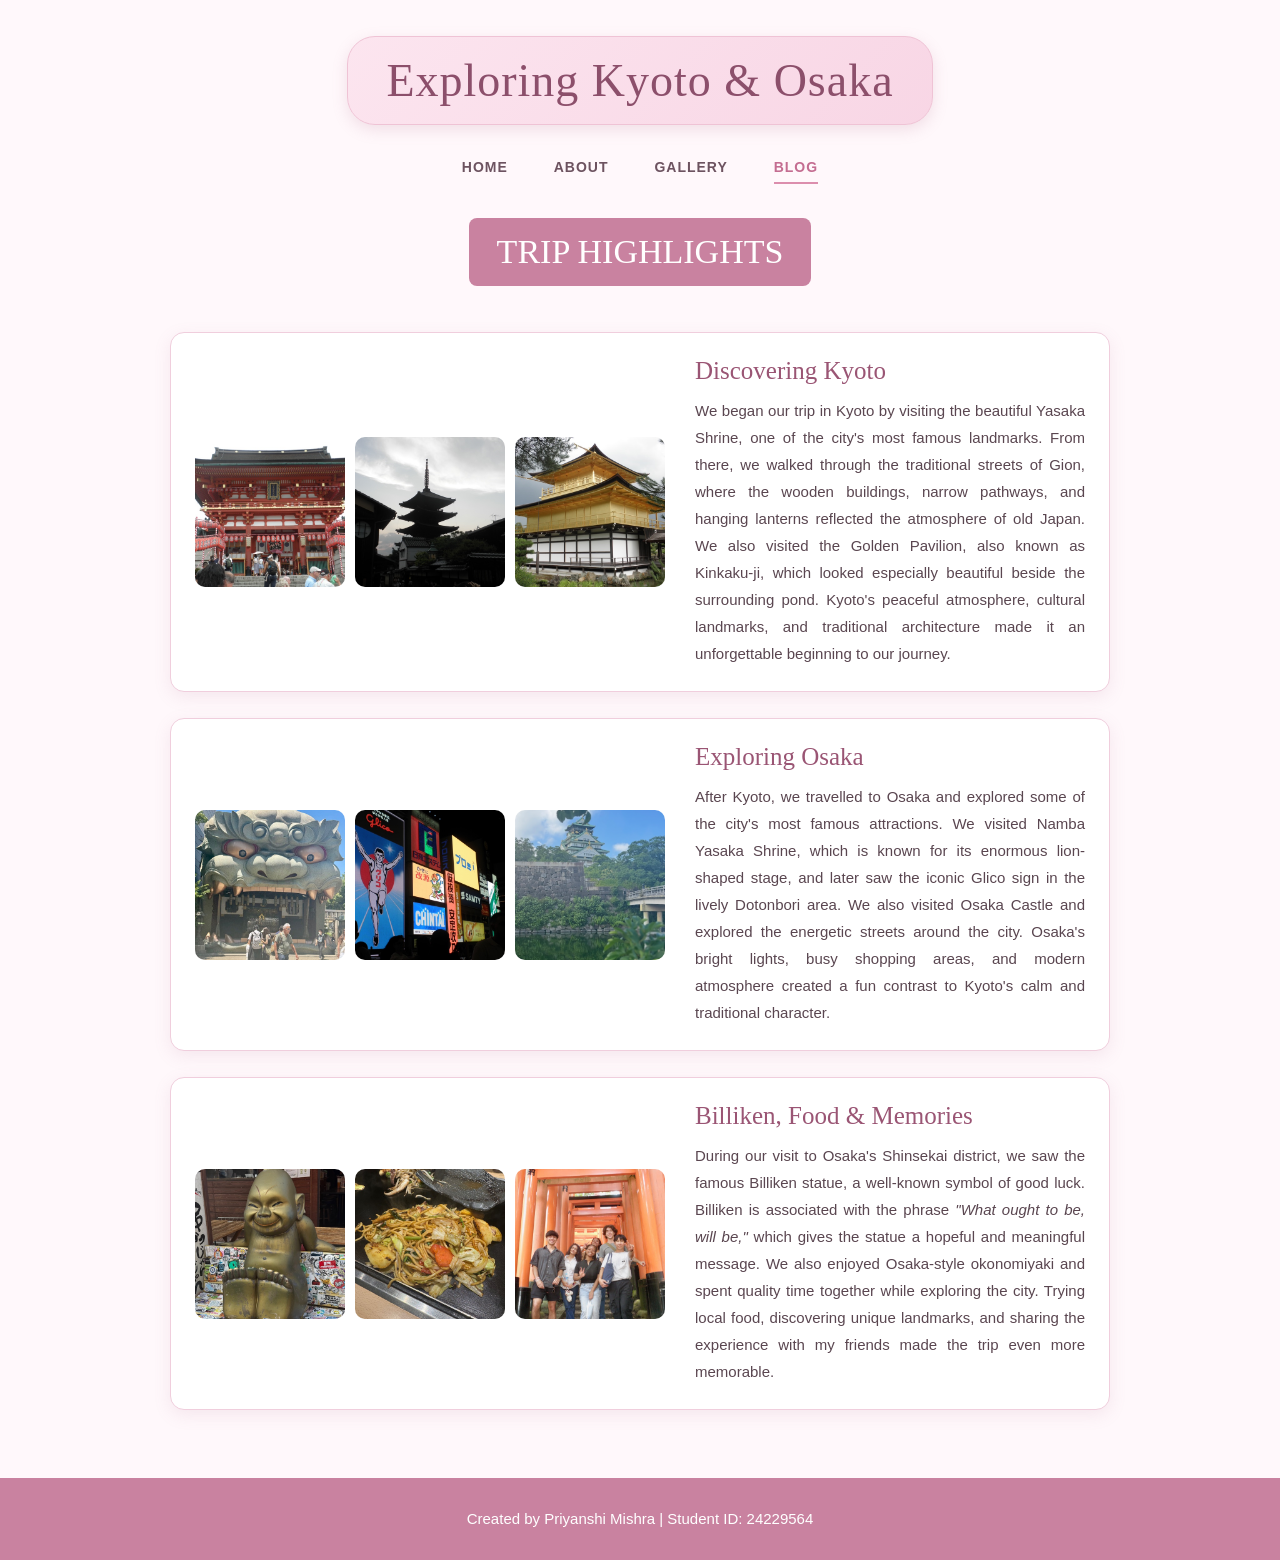
==== commit 75d67ede: "Update blog.html" ====
--- a/blog.html
+++ b/blog.html
@@ -125,7 +125,7 @@
                             />
 
                             <img
-                                src="images/castle.jpeg"
+                                src="images/castle3.jpeg"
                                 alt="Osaka Castle"
                                 width="150px"
                                 height="150px"
